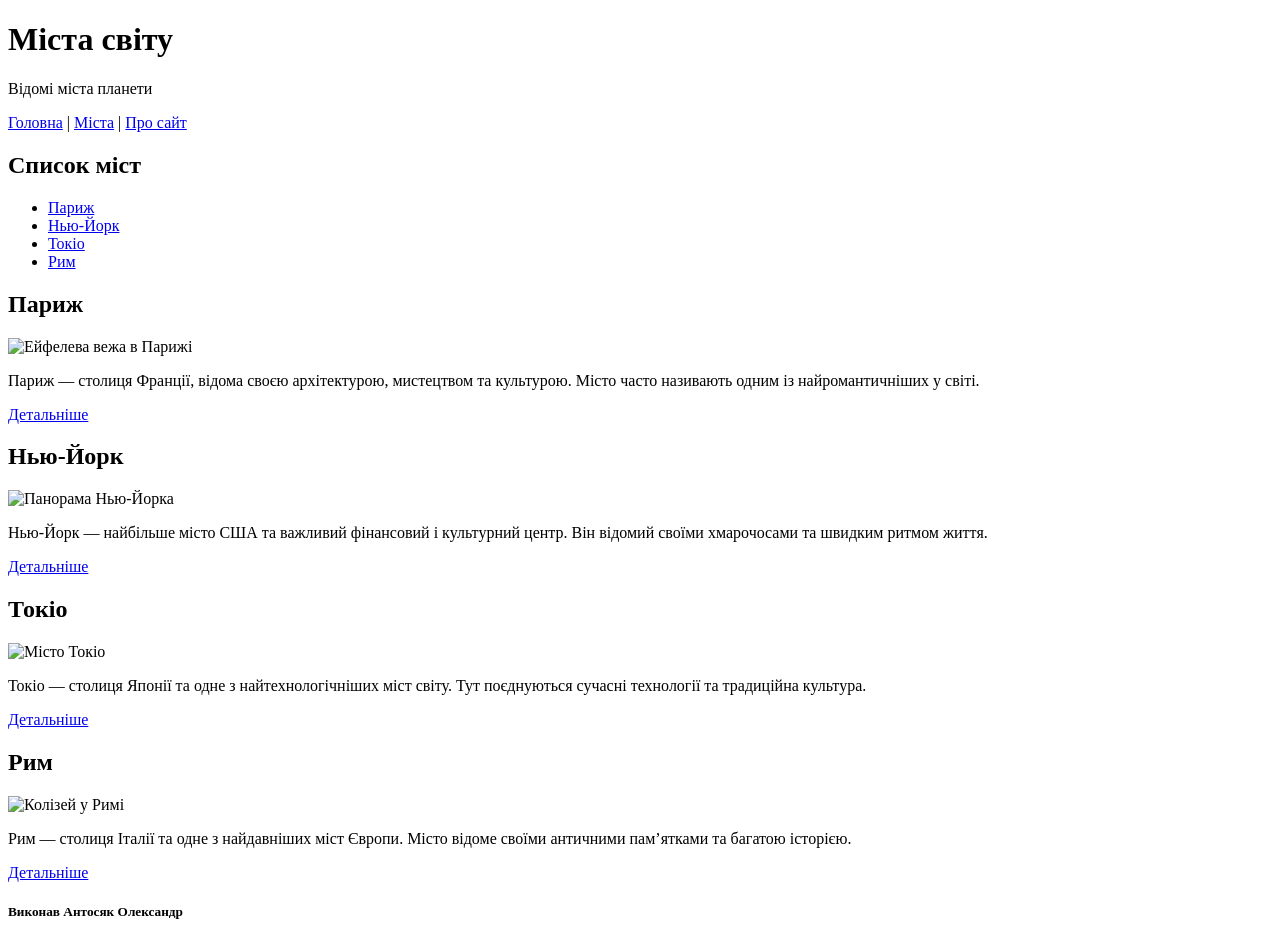
==== index.html @ c611841a "Add files via upload" ====
<!DOCTYPE html>
<html lang="uk">
<head>
    <meta charset="UTF-8">
    <title>Міста світу</title>
</head>
<body>

<header>
    <h1>Міста світу</h1>
    <p>Відомі міста планети</p>
</header>

<nav> 
    <a href="#">Головна</a> |
    <a href="#city_list">Міста</a> |
    <a href="#footer">Про сайт</a>
</nav>

<main>
<aside id="city_list">
    <h2>Список міст</h2>
    <ul>
        <li><a href="#paris">Париж</a></li>
        <li><a href="#new_york">Нью-Йорк</a></li>
        <li><a href="#tokyo">Токіо</a></li>
        <li><a href="#rome">Рим</a></li>
    </ul>
</aside>

<article id="paris">
    <h2>Париж</h2>
    <img src="https://encrypted-tbn0.gstatic.com/images?q=tbn:ANd9GcRIPowMNNlKVDUmERSQAY3H5Zm5GGUvLz5hYA&s" alt="Ейфелева вежа в Парижі" width="300">
    <p>Париж — столиця Франції, відома своєю архітектурою, мистецтвом та культурою. Місто часто називають одним із найромантичніших у світі.</p>
    <p><a href="https://uk.wikipedia.org/wiki/Париж" target="_blank">Детальніше</a></p>
</article>

<article id="new_york">
    <h2>Нью-Йорк</h2>
    <img src="https://www.nobletransfer.com/upload/news/aric1jm529.png" alt="Панорама Нью-Йорка" width="300">
    <p>Нью-Йорк — найбільше місто США та важливий фінансовий і культурний центр. Він відомий своїми хмарочосами та швидким ритмом життя.</p>
    <p><a href="https://uk.wikipedia.org/wiki/Нью-Йорк" target="_blank">Детальніше</a></p>
</article>

<article id="tokyo">
    <h2>Токіо</h2>
    <img src="https://encrypted-tbn0.gstatic.com/images?q=tbn:ANd9GcSMd55dBWeP2xZNfVzGYUjEHYyGIJMkFhBOwg&s" alt="Місто Токіо" width="300">
    <p>Токіо — столиця Японії та одне з найтехнологічніших міст світу. Тут поєднуються сучасні технології та традиційна культура.</p>
    <p><a href="https://uk.wikipedia.org/wiki/Токіо" target="_blank">Детальніше</a></p>
</article>

<article id="rome">
    <h2>Рим</h2>
    <img src="https://encrypted-tbn0.gstatic.com/images?q=tbn:ANd9GcQ63lcPnqY3V434VN-r0lWAo_v-FBp-O16KKA&s" alt="Колізей у Римі" width="300">
    <p>Рим — столиця Італії та одне з найдавніших міст Європи. Місто відоме своїми античними пам’ятками та багатою історією.</p>
    <p><a href="https://uk.wikipedia.org/wiki/Рим" target="_blank">Детальніше</a></p>
</article>
</main>

<footer id="footer">
    <h5>Виконав Антосяк Олександр</h5>
</footer>

</body>
</html>
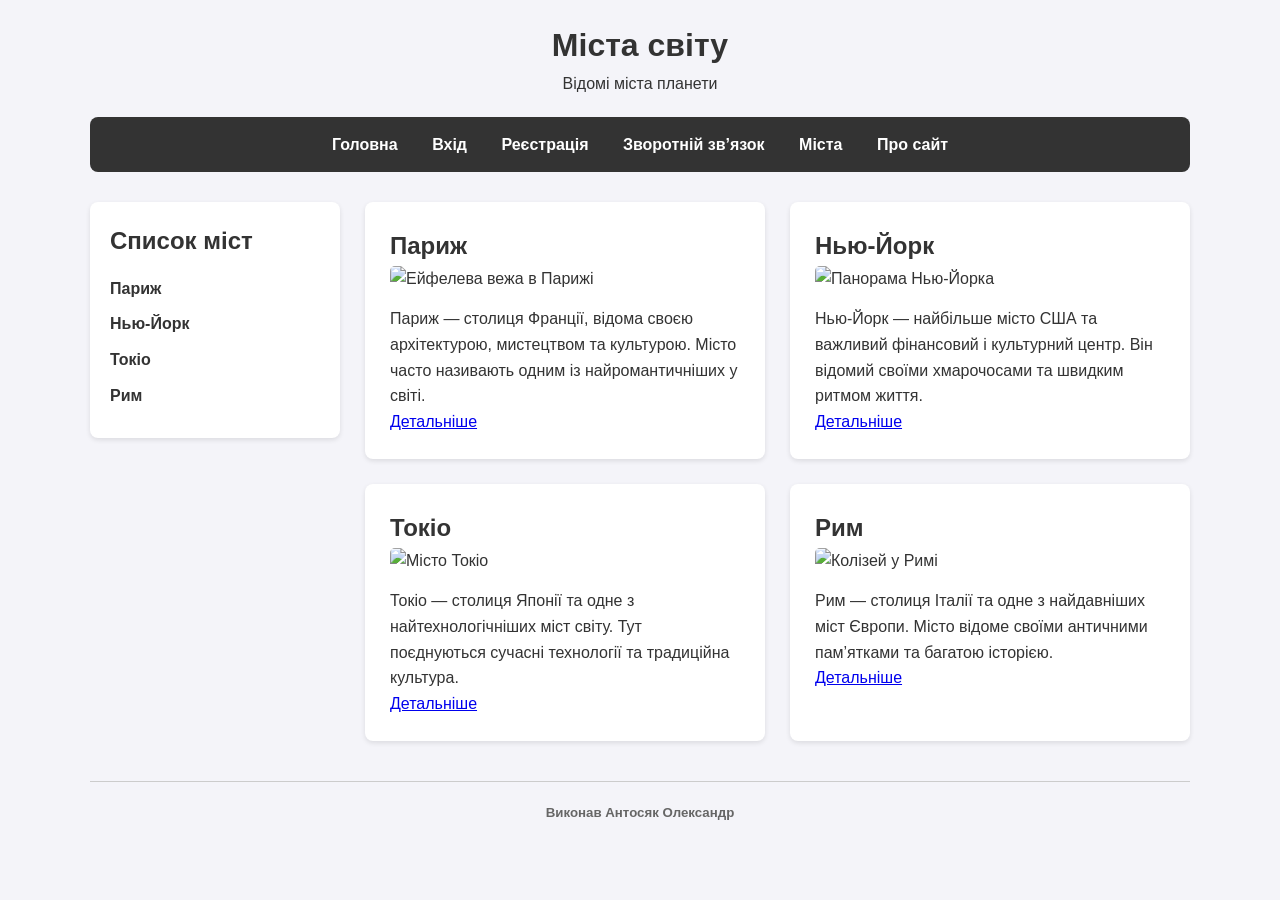
==== commit 8a0d9a06: "Add files via upload" ====
--- a/index.html
+++ b/index.html
@@ -3,6 +3,8 @@
 <head>
     <meta charset="UTF-8">
     <title>Міста світу</title>
+    <link rel="stylesheet" href="style.css">
+    <meta name="viewport" content="width=device-width, initial-scale=1.0">
 </head>
 <body>
 
@@ -12,54 +14,66 @@
 </header>
 
 <nav> 
-    <a href="#">Головна</a> |
-    <a href="#city_list">Міста</a> |
-    <a href="#footer">Про сайт</a>
+    <input type="checkbox" id="menu-toggle" class="menu-checkbox">
+    <label for="menu-toggle" class="mobile-menu-btn" onclick="">☰ Меню</label>
+    
+    <div class="nav-links">
+        <a href="index.html">Головна</a>
+        <a href="login.html">Вхід</a>
+        <a href="register.html">Реєстрація</a>
+        <a href="feedback.html">Зворотній зв’язок</a>
+        <a href="#city_list">Міста</a>
+        <a href="#footer">Про сайт</a>
+    </div>
 </nav>
 
-<main>
-<aside id="city_list">
-    <h2>Список міст</h2>
-    <ul>
-        <li><a href="#paris">Париж</a></li>
-        <li><a href="#new_york">Нью-Йорк</a></li>
-        <li><a href="#tokyo">Токіо</a></li>
-        <li><a href="#rome">Рим</a></li>
-    </ul>
-</aside>
+<div class="container">
 
-<article id="paris">
-    <h2>Париж</h2>
-    <img src="https://encrypted-tbn0.gstatic.com/images?q=tbn:ANd9GcRIPowMNNlKVDUmERSQAY3H5Zm5GGUvLz5hYA&s" alt="Ейфелева вежа в Парижі" width="300">
-    <p>Париж — столиця Франції, відома своєю архітектурою, мистецтвом та культурою. Місто часто називають одним із найромантичніших у світі.</p>
-    <p><a href="https://uk.wikipedia.org/wiki/Париж" target="_blank">Детальніше</a></p>
-</article>
+    <aside id="city_list">
+        <h2>Список міст</h2>
+        <ul>
+            <li><a href="#paris">Париж</a></li>
+            <li><a href="#new_york">Нью-Йорк</a></li>
+            <li><a href="#tokyo">Токіо</a></li>
+            <li><a href="#rome">Рим</a></li>
+        </ul>
+    </aside>
 
-<article id="new_york">
-    <h2>Нью-Йорк</h2>
-    <img src="https://www.nobletransfer.com/upload/news/aric1jm529.png" alt="Панорама Нью-Йорка" width="300">
-    <p>Нью-Йорк — найбільше місто США та важливий фінансовий і культурний центр. Він відомий своїми хмарочосами та швидким ритмом життя.</p>
-    <p><a href="https://uk.wikipedia.org/wiki/Нью-Йорк" target="_blank">Детальніше</a></p>
-</article>
+    <main>
+        <article id="paris">
+            <h2>Париж</h2>
+            <img src="https://encrypted-tbn0.gstatic.com/images?q=tbn:ANd9GcRIPowMNNlKVDUmERSQAY3H5Zm5GGUvLz5hYA&s" alt="Ейфелева вежа в Парижі">
+            <p>Париж — столиця Франції, відома своєю архітектурою, мистецтвом та культурою. Місто часто називають одним із найромантичніших у світі.</p>
+            <p><a href="https://uk.wikipedia.org/wiki/Париж" target="_blank">Детальніше</a></p>
+        </article>
 
-<article id="tokyo">
-    <h2>Токіо</h2>
-    <img src="https://encrypted-tbn0.gstatic.com/images?q=tbn:ANd9GcSMd55dBWeP2xZNfVzGYUjEHYyGIJMkFhBOwg&s" alt="Місто Токіо" width="300">
-    <p>Токіо — столиця Японії та одне з найтехнологічніших міст світу. Тут поєднуються сучасні технології та традиційна культура.</p>
-    <p><a href="https://uk.wikipedia.org/wiki/Токіо" target="_blank">Детальніше</a></p>
-</article>
+        <article id="new_york">
+            <h2>Нью-Йорк</h2>
+            <img src="https://www.nobletransfer.com/upload/news/aric1jm529.png" alt="Панорама Нью-Йорка">
+            <p>Нью-Йорк — найбільше місто США та важливий фінансовий і культурний центр. Він відомий своїми хмарочосами та швидким ритмом життя.</p>
+            <p><a href="https://uk.wikipedia.org/wiki/Нью-Йорк" target="_blank">Детальніше</a></p>
+        </article>
 
-<article id="rome">
-    <h2>Рим</h2>
-    <img src="https://encrypted-tbn0.gstatic.com/images?q=tbn:ANd9GcQ63lcPnqY3V434VN-r0lWAo_v-FBp-O16KKA&s" alt="Колізей у Римі" width="300">
-    <p>Рим — столиця Італії та одне з найдавніших міст Європи. Місто відоме своїми античними пам’ятками та багатою історією.</p>
-    <p><a href="https://uk.wikipedia.org/wiki/Рим" target="_blank">Детальніше</a></p>
-</article>
-</main>
+        <article id="tokyo">
+            <h2>Токіо</h2>
+            <img src="https://encrypted-tbn0.gstatic.com/images?q=tbn:ANd9GcSMd55dBWeP2xZNfVzGYUjEHYyGIJMkFhBOwg&s" alt="Місто Токіо">
+            <p>Токіо — столиця Японії та одне з найтехнологічніших міст світу. Тут поєднуються сучасні технології та традиційна культура.</p>
+            <p><a href="https://uk.wikipedia.org/wiki/Токіо" target="_blank">Детальніше</a></p>
+        </article>
+
+        <article id="rome">
+            <h2>Рим</h2>
+            <img src="https://encrypted-tbn0.gstatic.com/images?q=tbn:ANd9GcQ63lcPnqY3V434VN-r0lWAo_v-FBp-O16KKA&s" alt="Колізей у Римі">
+            <p>Рим — столиця Італії та одне з найдавніших міст Європи. Місто відоме своїми античними пам’ятками та багатою історією.</p>
+            <p><a href="https://uk.wikipedia.org/wiki/Рим" target="_blank">Детальніше</a></p>
+        </article>
+    </main>
+
+</div> 
 
 <footer id="footer">
     <h5>Виконав Антосяк Олександр</h5>
 </footer>
 
 </body>
-</html>+</html>
--- a/style.css
+++ b/style.css
@@ -0,0 +1,191 @@
+* {
+    box-sizing: border-box;
+    margin: 0;
+    padding: 0;
+}
+
+body {
+    font-family: Arial, sans-serif; 
+    background-color: #f4f4f9; 
+    color: #333; 
+    padding: 20px; 
+    line-height: 1.6; 
+}
+
+header, nav, .container, footer {
+    max-width: 1100px; 
+    margin: 0 auto;  
+}
+
+header {
+    text-align: center;
+    margin-bottom: 20px;
+}
+
+nav {
+    margin-bottom: 30px; 
+    position: relative;
+}
+
+.nav-links {
+    background-color: #333; 
+    border-radius: 8px; 
+    padding: 15px;
+    text-align: center;
+}
+
+.nav-links a {
+    color: white !important; 
+    text-decoration: none; 
+    margin: 0 15px; 
+    font-weight: bold; 
+    display: inline-block;
+}
+
+.nav-links a:hover {
+    color: #4CAF50 !important; 
+}
+
+#menu-toggle, .menu-checkbox {
+    display: none !important;
+    visibility: hidden;
+    position: absolute;
+    z-index: -100;
+}
+
+.mobile-menu-btn {
+    display: none;
+    background-color: #333; 
+    color: white !important; 
+    padding: 15px;
+    font-weight: bold;
+    cursor: pointer;
+    border-radius: 8px;
+    text-align: center;
+}
+
+.container {
+    display: grid; 
+    grid-template-columns: 250px 1fr; 
+    gap: 25px; 
+    align-items: start; 
+}
+
+aside#city_list {
+    background-color: white; 
+    padding: 20px; 
+    border-radius: 8px; 
+    box-shadow: 0 2px 5px rgba(0,0,0,0.1); 
+    position: sticky; 
+    top: 20px; 
+}
+
+aside#city_list ul {
+    list-style-type: none; 
+    margin-top: 15px;
+}
+
+aside#city_list li {
+    margin-bottom: 10px; 
+}
+
+aside#city_list a {
+    text-decoration: none; 
+    color: #333 !important; 
+    font-weight: bold; 
+    display: block;
+}
+
+aside#city_list a:hover {
+    color: #4CAF50 !important; 
+}
+
+main {
+    display: grid; 
+    grid-template-columns: repeat(2, 1fr); 
+    gap: 25px;
+}
+
+article {
+    background-color: white; 
+    padding: 25px; 
+    border-radius: 8px; 
+    box-shadow: 0 2px 5px rgba(0,0,0,0.1); 
+}
+
+article img {
+    border-radius: 5px; 
+    max-width: 100%; 
+    height: auto; 
+    display: block; 
+    margin-bottom: 15px; 
+}
+
+footer {
+    text-align: center;
+    margin-top: 40px; 
+    padding-top: 20px; 
+    border-top: 1px solid #ccc; 
+    color: #666; 
+}
+
+@media (max-width: 800px) {
+    
+    .container {
+        grid-template-columns: 1fr;
+    }
+    
+    main {
+        grid-template-columns: 1fr;
+    }
+
+    .mobile-menu-btn {
+        display: block; 
+    }
+    
+    .nav-links {
+        display: none;
+        flex-direction: column;
+        border-radius: 8px;
+        padding: 0;
+        margin-top: 10px; 
+    }
+    
+    .nav-links a {
+        margin: 0;
+        padding: 15px;
+        display: block;
+        border-top: 1px solid #444;
+    }
+    
+    .menu-checkbox:checked ~ .nav-links {
+        display: flex;
+    }
+
+    aside#city_list {
+        position: static;
+        background-color: transparent; 
+        box-shadow: none;
+        padding: 0;
+    }
+    
+    aside#city_list ul {
+        display: flex;
+        flex-wrap: wrap;
+        gap: 10px;
+        justify-content: center;
+    }
+    
+    aside#city_list li {
+        margin-bottom: 0;
+    }
+
+    aside#city_list a {
+        background-color: white; 
+        padding: 10px 20px;
+        border-radius: 20px; 
+        border: 1px solid #ddd;
+        box-shadow: 0 2px 4px rgba(0,0,0,0.05);
+        text-align: center;
+    }
+}
